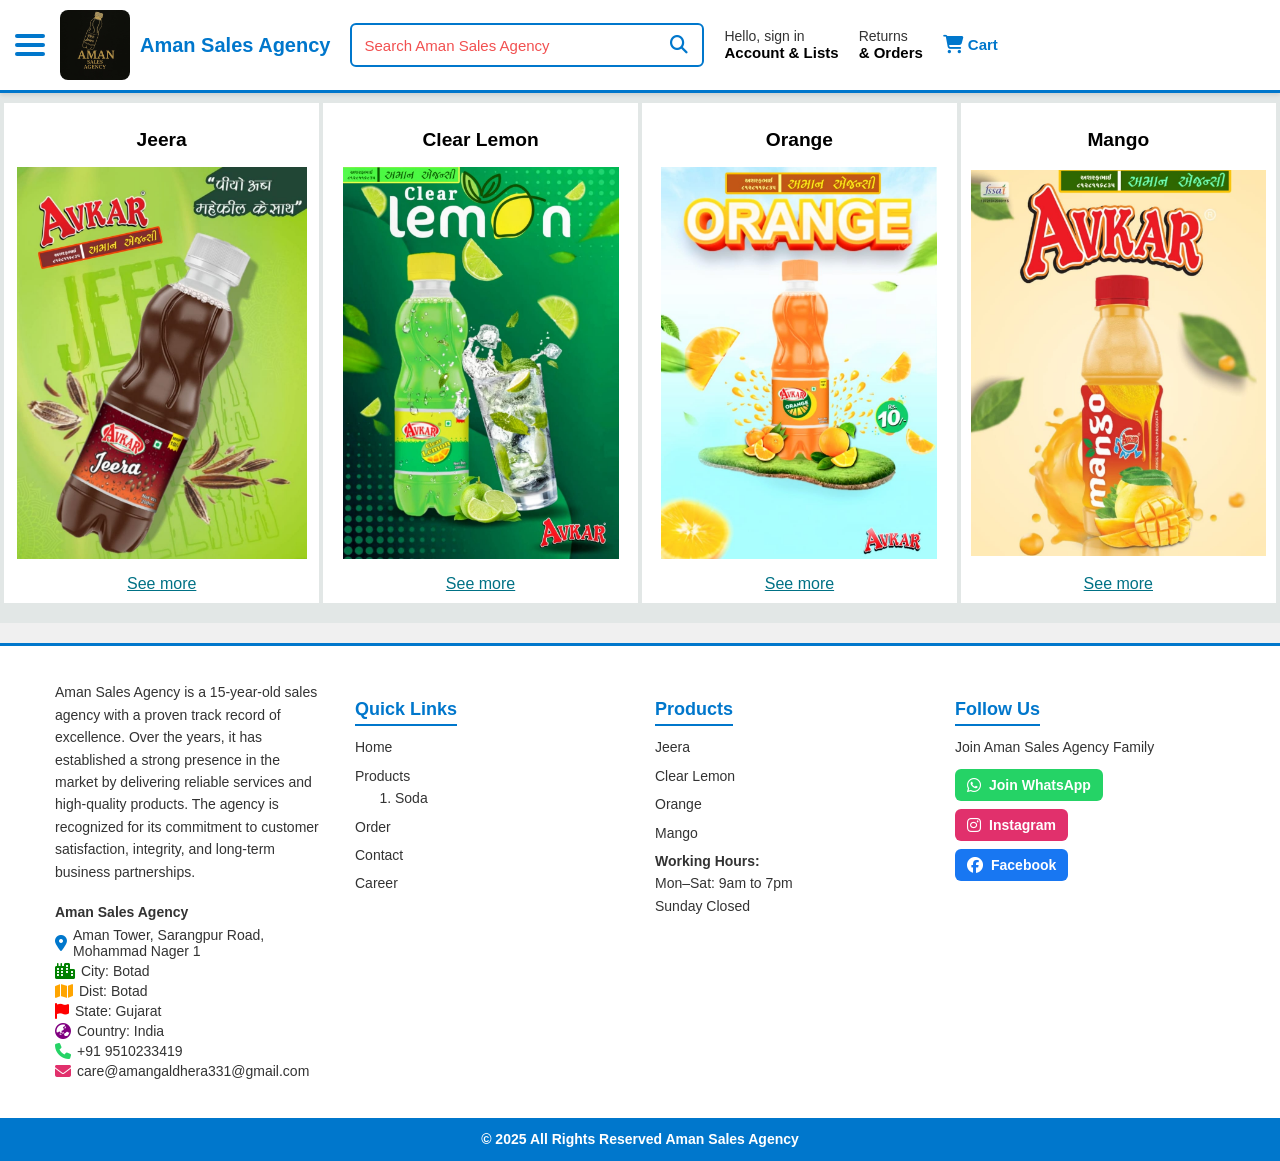
==== index.html @ cc5d9683 "Add files via upload" ====
<!DOCTYPE html>
<html lang="en">
<head>
  <meta charset="UTF-8">
  <meta name="viewport" content="width=device-width, initial-scale=1.0">
  <title>Aman Sales Agency</title>
  <link rel="stylesheet" href="style.css">
  <!-- Font Awesome CDN -->
  <link rel="stylesheet" href="https://cdnjs.cloudflare.com/ajax/libs/font-awesome/6.6.0/css/all.min.css">
</head>
<body>
  <!-- Header -->
  <header class="top-bar">
    <div class="hamburger" onclick="toggleMenu()">
      <span></span><span></span><span></span>
    </div>

    <div class="logo-title">
      <img src="Logo.jpeg" alt="Logo" class="logo-img">
      <div class="site-title">Aman Sales Agency</div>
    </div>

    <!-- Search Box -->
    <div class="search-bar">
      <input type="text" class="search-input" placeholder="Search Aman Sales Agency">
      <button class="search-btn"><i class="fa-solid fa-magnifying-glass"></i></button>
    </div>

    <!-- Account / Orders / Cart -->
    <div class="nav-right">
      <div class="nav-option">
        <span>Hello, sign in</span><br>
        <strong>Account & Lists</strong>
      </div>
      <div class="nav-option">
        <span>Returns</span><br>
        <strong>& Orders</strong>
      </div>
      <div class="nav-cart">
        <i class="fa-solid fa-cart-shopping"></i> Cart
      </div>
    </div>
  </header>

  <!-- Shop Section -->
  <div class="shop-section">  
    <div class="box">  
        <div class="box-content">  
            <h2>Jeera</h2>  
            <div class="box-img" style="background-image: url('box1_image.jpeg');"></div>  
            <a href="Jera.html">See more</a>  
          </div>  
        </div>  
        <div class="box">  
          <div class="box-content">  
            <h2>Clear Lemon</h2>  
            <div class="box-img" style="background-image: url('box2_image.jpeg');"></div>  
            <a href="Sprite.html">See more</a>    
          </div>  
        </div>  
        <div class="box">  
          <div class="box-content">  
            <h2>Orange</h2>  
            <div class="box-img" style="background-image: url('box3_image.jpeg');"></div>  
            <a href="Orange.html">See more</a>    
          </div>  
        </div>  
        <div class="box">  
          <div class="box-content">  
            <h2>Mango</h2>  
            <div class="box-img" style="background-image: url('box4_image.jpeg');"></div>  
            <a href="Mango.html">See more</a>    
        </div>  
    </div>
  </div>

  <!-- Side Menu -->
  <nav id="side-menu" class="side-menu">
    <div class="close-btn" onclick="goHome()">
      <i class="fa-solid fa-arrow-left"></i>
    </div>
    <ul>
      <li><a href="index.html">Home</a></li>
      <li class="dropdown">
        <a href="javascript:void(0)">Product</a>
        <ul class="submenu">
          <li><a href="Soda.html">Soda</a></li>
        </ul>
      </li>
      <li class="dropdown">
        <a href="Order.html">Order</a>
        <ul class="submenu"></ul>
      </li>
      <!-- ✅ સુધારેલ Contact link -->
      <li><a href="Contact.html">Contact</a></li>     
      <li><a href="Create Account.html">Create Account</a></li>
    </ul>
  </nav>

  <!-- Footer Section -->
  <footer class="footer">
    <div class="footer-container">
      
      <div class="footer-about">
        <p>
          Aman Sales Agency is a 15-year-old sales agency with a proven track record of excellence.
          Over the years, it has established a strong presence in the market by delivering reliable services and high-quality products.
          The agency is recognized for its commitment to customer satisfaction, integrity, and long-term business partnerships.
        </p> 
        <br>
        <p><strong>Aman Sales Agency</strong></p>

        <div class="add-icon address"><i class="fa-solid fa-location-dot"></i> Aman Tower, Sarangpur Road, Mohammad Nager 1</div>
        <div class="add-icon city"><i class="fa-solid fa-city"></i> City: Botad</div>
        <div class="add-icon dist"><i class="fa-solid fa-map"></i> Dist: Botad</div>
        <div class="add-icon state"><i class="fa-solid fa-flag"></i> State: Gujarat</div>
        <div class="add-icon country"><i class="fa-solid fa-earth-asia"></i> Country: India</div>
        <div class="add-icon phone"><i class="fa-solid fa-phone"></i> +91 9510233419</div>
        <div class="add-icon email"><i class="fa-solid fa-envelope"></i> care@amangaldhera331@gmail.com</div>
      </div>

      <div class="footer-links">
        <h3>Quick Links</h3>
        <ul>
          <li><a href="index.html">Home</a></li>
          <li>Products
            <ol>
              <li><a href="Soda.html">Soda</a></li>
            </ol>
          </li>
          <li><a href="Order.html">Order</a></li>
          <li><a href="Contact.html">Contact</a></li>
          <li><a href="#">Career</a></li>
        </ul>
      </div>

      <div class="footer-products">
        <h3>Products</h3>
        <ul>
          <li>Jeera</li>
          <li>Clear Lemon</li>
          <li>Orange</li>
          <li>Mango</li>
        </ul>
        <p><strong>Working Hours:</strong><br>
          Mon–Sat: 9am to 7pm<br>
          Sunday Closed
        </p>
      </div>

      <div class="footer-follow">
        <h3>Follow Us</h3>
        <p>Join Aman Sales Agency Family</p>
        <div class="social-links">

          <!-- WhatsApp -->
          <div class="whatsapp">
            <i class="fa-brands fa-whatsapp"></i> Join WhatsApp
          </div>

          <!-- Instagram -->
          <div class="instagram">
            <i class="fa-brands fa-instagram"></i> Instagram
          </div>

          <!-- Facebook -->
          <div class="facebook">
            <i class="fa-brands fa-facebook"></i> Facebook
          </div>

        </div>
      </div>

    </div>

    <div class="footer-bottom">
      <p>© 2025 All Rights Reserved Aman Sales Agency</p>
    </div>
  </footer>

  <script>
    function toggleMenu() {
      document.getElementById("side-menu").classList.toggle("open");
    }
    function goHome() {
      window.location.href = "index.html";
    }
  </script>
</body>
</html>
---- style.css ----
body {
  margin: 0;
  padding: 0;
  font-family: sans-serif;
  background-color: #f0f0f0;
}

/* ---------- Top Bar ---------- */
.top-bar {
  position: sticky;
  top: 0;
  z-index: 100;
  display: flex;
  align-items: center;
  padding: 10px 15px;
  border-bottom: 3px solid #0077cc;
  background-color: #ffffff;
  box-shadow: 0 2px 4px rgba(0, 0, 0, 0.1);
  flex-wrap: wrap;
}

.logo-title {
  display: flex;
  align-items: center;
}

.logo-img {
  width: 70px;
  border-radius: 8px;
  margin-right: 10px;
}

.site-title {
  font-size: 20px;
  font-weight: bold;
  color: #0077cc;
}

/* ---------- Hamburger ---------- */
.hamburger {
  width: 30px;
  height: 22px;
  display: flex;
  flex-direction: column;
  justify-content: space-between;
  cursor: pointer;
  margin-right: 15px;
}

.hamburger span {
  height: 4px;
  width: 100%;
  background-color: #0077cc;
  border-radius: 2px;
}

/* ---------- Search Bar ---------- */
.search-bar {
  display: flex;
  align-items: center;
  margin-left: 20px;
  border: 2px solid #0077cc;
  border-radius: 6px;
  overflow: hidden;
  height: 40px;
}

.search-input {
  border: none;
  outline: none;
  padding: 0 12px;
  font-size: 15px;
  width: 280px;
  color: #0077cc;
}

.search-input::placeholder {
  color: rgb(236, 6, 6);
  opacity: 0.7;
}

.search-btn {
  background: white;
  border: none;
  cursor: pointer;
  padding: 0 14px;
}

.search-btn i {
  font-size: 18px;
  color: #0077cc;
}

.search-btn:hover i {
  color: red;
}

/* ---------- Right Nav (Account, Orders, Cart) ---------- */
.nav-right {
  display: flex;
  align-items: center;
  margin-left: 20px;
  gap: 20px;
}

.nav-option {
  font-size: 14px;
  color: #333;
  line-height: 1.2;
  cursor: pointer;
}

.nav-option strong {
  font-size: 15px;
  color: #000;
}

.nav-option:hover strong {
  color: #0077cc;
}

.nav-cart {
  font-size: 15px;
  font-weight: bold;
  cursor: pointer;
  display: flex;
  align-items: center;
  gap: 5px;
  color: #0077cc;
}

.nav-cart i {
  font-size: 18px;
}

/* ---------- Shop Section ---------- */
.shop-section {
  display: flex;
  flex-wrap: wrap;
  justify-content: space-evenly;
  background-color: #e2e7e6;
  padding-bottom: 20px;
}

.box {
  width: 23%;
  background-color: white;
  padding: 10px;
  margin-top: 10px;
  text-align: center;
}

.box-img {
  width: 100%;
  background-size: contain;
  background-repeat: no-repeat;
  background-position: center;
  margin: 1rem 0;
  aspect-ratio: 3 / 4;
}

.box-content h2 {
  font-size: 1.2rem;
  margin-bottom: 10px;
}

.box-content a {
  color: #007185;
  cursor: pointer;
}

/* ---------- Side Menu ---------- */
.side-menu {
  position: fixed;
  top: 0;
  left: -250px;
  width: 220px;
  height: 100%;
  background-color: #ffffff;
  border-right: 2px solid #0077cc;
  box-shadow: 2px 0 5px rgba(0,0,0,0.1);
  padding-top: 60px;
  transition: left 0.3s ease;
  z-index: 100;
  overflow-y: auto;
}

.side-menu.open {
  left: 0;
}

.side-menu ul {
  list-style: none;
  padding: 0;
  margin: 0;
}

.side-menu li {
  padding: 15px 20px;
  border-bottom: 1px solid #eee;
}

.side-menu a {
  text-decoration: none;
  color: #333;
  font-size: 16px;
}

.side-menu a:hover {
  color: #0077cc;
}

.close-btn {
  position: absolute;
  top: 15px;
  right: 15px;
}

.close-btn i {
  font-size: 20px;
  color: #0077cc;
  cursor: pointer;
}

.close-btn i:hover {
  color: red;
}

.submenu {
  display: none;
  padding-left: 15px;
  background-color: #f9f9f9;
}

.dropdown:hover .submenu {
  display: block;
}

/* ---------- Footer ---------- */
.footer {
  background: #ffffff;
  color: #333;
  border-top: 3px solid #0077cc;
  margin-top: 20px;
  padding-top: 20px;
}

.footer-container {
  display: flex;
  flex-wrap: wrap;
  justify-content: space-between;
  max-width: 1200px;
  margin: auto;
  padding: 0 20px;
}

.footer > .footer-container > div {
  flex: 1 1 220px;
  margin: 15px;
}

.footer-about {
  flex: 1 1 300px;
}

.add-icon {
  display: flex;
  align-items: center;
  gap: 6px;
  margin: 4px 0;
  font-size: 14px;
}

.add-icon i {
  font-size: 16px;
}

/* Individual icon colors */
.add-icon.address i { color: #0077cc; }
.add-icon.city i    { color: green; }
.add-icon.dist i    { color: orange; }
.add-icon.state i   { color: red; }
.add-icon.country i { color: purple; }
.add-icon.phone i   { color: #25D366; }
.add-icon.email i   { color: #E1306C; }

.footer h3 {
  font-size: 18px;
  margin-bottom: 10px;
  color: #0077cc;
  border-bottom: 2px solid #0077cc;
  display: inline-block;
  padding-bottom: 4px;
}

.footer p,
.footer ul {
  font-size: 14px;
  line-height: 1.6;
  margin: 0;
  padding: 0;
}

.footer ul {
  list-style: none;
}

.footer ul li {
  margin-bottom: 6px;
}

.footer ul li a {
  text-decoration: none;
  color: #333;
  transition: color 0.3s;
}

.footer ul li a:hover {
  color: #0077cc;
}

/* Social Links */
.social-links {
  display: flex;
  flex-direction: column;
  gap: 8px;
  margin-top: 10px;
}

.social-links div {
  display: inline-flex;
  align-items: center;
  gap: 8px;
  padding: 8px 12px;
  border-radius: 6px;
  font-size: 14px;
  font-weight: bold;
  color: white;
  width: fit-content;
}

.social-links i {
  font-size: 16px;
}

.social-links .whatsapp {
  background: #25D366;
}

.social-links .instagram {
  background: #E1306C;
}

.social-links .facebook {
  background: #1877F2;
}

/* Bottom Bar */
.footer-bottom {
  background: #0077cc;
  text-align: center;
  padding: 10px;
  margin-top: 20px;
  font-size: 14px;
  font-weight: bold;
  color: white;
}

/* Responsive */
@media (max-width: 768px) {
  .search-bar {
    width: 100%;
    margin: 10px 0 0;
  }
  .search-input {
    width: 100%;
  }
  .box {
    width: 45%;
  }
  .footer-container {
    flex-direction: column;
    text-align: center;
  }
  .footer-about {
    text-align: center;
  }
  .nav-right {
    flex-direction: column;
    margin-left: 0;
    margin-top: 10px;
  }
}

@media (max-width: 480px) {
  .box {
    width: 90%;
  }
  .site-title {
    font-size: 16px;
  }
}
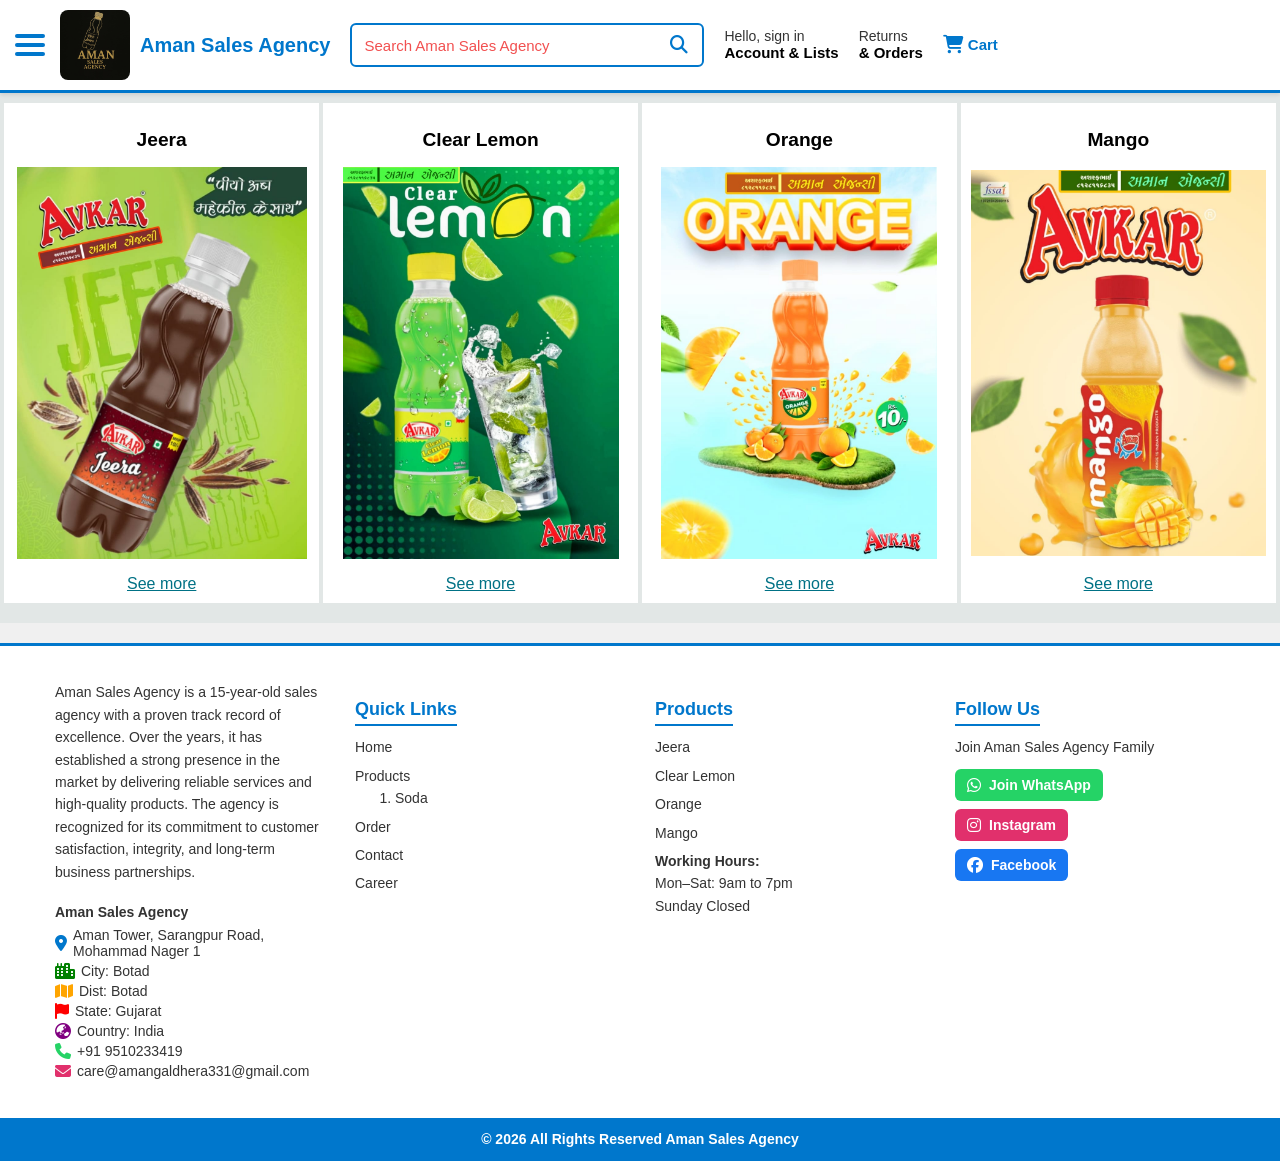
==== commit d4840ecf: "Update index.html" ====
--- a/index.html
+++ b/index.html
@@ -174,7 +174,7 @@
     </div>
 
     <div class="footer-bottom">
-      <p>© 2025 All Rights Reserved Aman Sales Agency</p>
+      <p>© 2026 All Rights Reserved Aman Sales Agency</p>
     </div>
   </footer>
 
